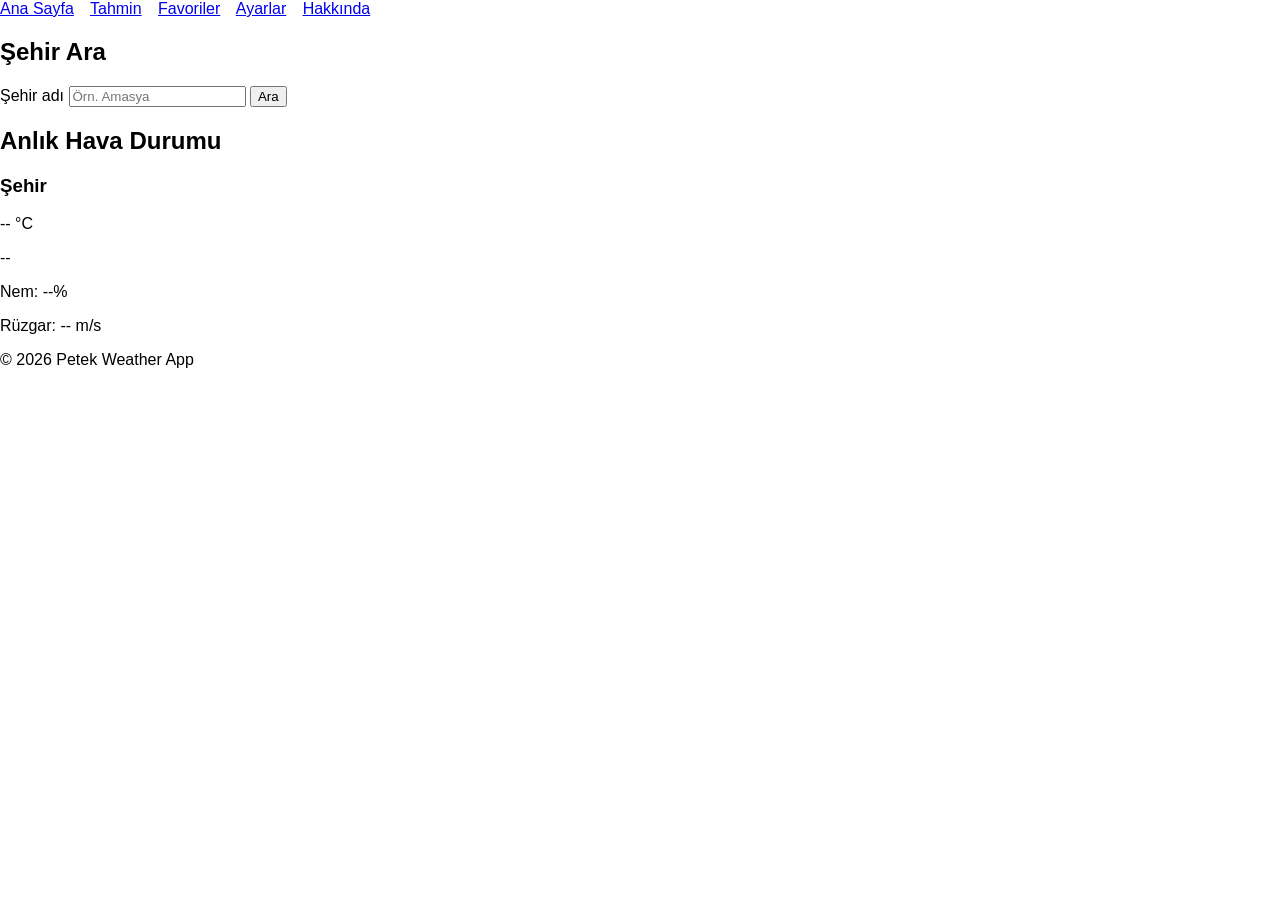
==== weather-app/index.html @ 58f09815 "Hafta 2: ortak menü ve tüm sayfaların semantik iskeleti" ====
<!DOCTYPE html>
<html lang="tr">
<head>
  <meta charset="UTF-8">
  <meta name="viewport" content="width=device-width, initial-scale=1.0">
  <title>Ana Sayfa | Petek Hava Durumu</title>
  <link rel="stylesheet" href="css/style.css">
</head>
<body>
  <header>
    <nav>
      <a href="index.html">Ana Sayfa</a>
      <a href="tahmin.html">Tahmin</a>
      <a href="favoriler.html">Favoriler</a>
      <a href="ayarlar.html">Ayarlar</a>
      <a href="hakkinda.html">Hakkında</a>
    </nav>
  </header>

  <main>
    <section id="arama">
      <h2>Şehir Ara</h2>
      <form id="arama-formu">
        <label for="sehir">Şehir adı</label>
        <input type="text" id="sehir" name="sehir" placeholder="Örn. Amasya">
        <button type="submit">Ara</button>
      </form>
    </section>

    <section id="anlik-hava">
      <h2>Anlık Hava Durumu</h2>
      <article id="hava-karti">
        <h3 id="sehir-adi">Şehir</h3>
        <p id="sicaklik">-- °C</p>
        <p id="aciklama">--</p>
        <p id="nem">Nem: --%</p>
        <p id="ruzgar">Rüzgar: -- m/s</p>
      </article>
    </section>

  </main>

  <footer>
    <p>© 2026 Petek Weather App</p>
  </footer>

  <script src="config.js"></script>
  <script src="js/script.js"></script>
</body>
</html>
---- weather-app/css/style.css ----
body {
  font-family: Arial, sans-serif;
  margin: 0;
}

nav a {
  margin-right: 12px;
}
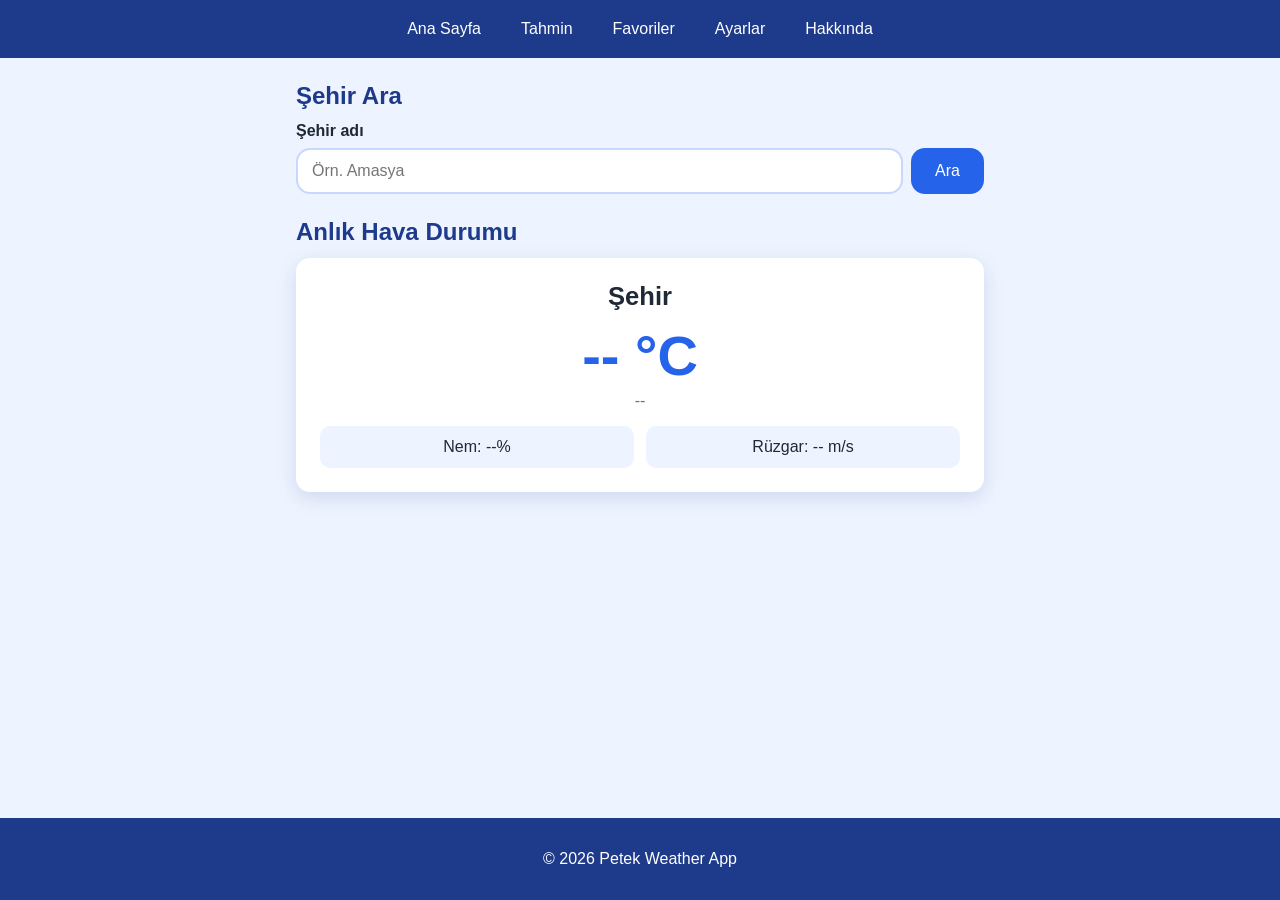
==== commit 20bea7ce: "Hafta 3: harici CSS, Flexbox/Grid, hava durumu kartı" ====
--- a/weather-app/index.html
+++ b/weather-app/index.html
@@ -27,16 +27,18 @@
       </form>
     </section>
 
-    <section id="anlik-hava">
-      <h2>Anlık Hava Durumu</h2>
-      <article id="hava-karti">
-        <h3 id="sehir-adi">Şehir</h3>
-        <p id="sicaklik">-- °C</p>
-        <p id="aciklama">--</p>
-        <p id="nem">Nem: --%</p>
-        <p id="ruzgar">Rüzgar: -- m/s</p>
-      </article>
-    </section>
+<section id="anlik-hava">
+  <h2>Anlık Hava Durumu</h2>
+  <article id="hava-karti">
+    <h3 id="sehir-adi">Şehir</h3>
+    <p id="sicaklik">-- °C</p>
+    <p id="aciklama">--</p>
+    <div class="detaylar">
+      <p id="nem">Nem: --%</p>
+      <p id="ruzgar">Rüzgar: -- m/s</p>
+    </div>
+  </article>
+</section>
 
   </main>
 
--- a/weather-app/css/style.css
+++ b/weather-app/css/style.css
@@ -1,9 +1,142 @@
+:root {
+  --ana-renk: #2563eb;
+  --koyu-renk: #1e3a8a;
+  --arka-plan: #eef4ff;
+  --yazi-renk: #1f2937;
+  --soluk-yazi: #6b7280;
+  --kose: 14px;
+}
+
+* {
+  box-sizing: border-box;
+}
 
 body {
+  margin: 0;
+  min-height: 100vh;
+  display: flex;
+  flex-direction: column;
   font-family: Arial, sans-serif;
-  margin: 0;
+  color: var(--yazi-renk);
+  background: var(--arka-plan);
+}
+
+
+header {
+  background: var(--koyu-renk);
+}
+
+nav {
+  display: flex;
+  justify-content: center;
+  flex-wrap: wrap;
+  gap: 8px;
+  padding: 12px;
 }
 
 nav a {
-  margin-right: 12px;
+  color: #ffffff;
+  text-decoration: none;
+  padding: 8px 16px;
+  border-radius: 999px;
 }
+
+nav a:hover {
+  background: var(--ana-renk);
+}
+
+
+main {
+  flex: 1;
+  width: 100%;
+  max-width: 720px;
+  margin: 0 auto;
+  padding: 24px 16px;
+  display: flex;
+  flex-direction: column;
+  gap: 24px;
+}
+
+h2 {
+  margin: 0 0 12px;
+  color: var(--koyu-renk);
+}
+
+#arama-formu {
+  display: flex;
+  flex-wrap: wrap;
+  gap: 8px;
+}
+
+#arama-formu label {
+  flex-basis: 100%;
+  font-weight: bold;
+}
+
+#arama-formu input {
+  flex: 1;
+  min-width: 160px;
+  padding: 12px 14px;
+  font-size: 1rem;
+  border: 2px solid #c7d7fe;
+  border-radius: var(--kose);
+}
+
+#arama-formu button {
+  padding: 12px 24px;
+  font-size: 1rem;
+  color: #ffffff;
+  background: var(--ana-renk);
+  border: none;
+  border-radius: var(--kose);
+  cursor: pointer;
+}
+
+#arama-formu button:hover {
+  background: var(--koyu-renk);
+}
+
+#hava-karti {
+  padding: 24px;
+  text-align: center;
+  background: #ffffff;
+  border-radius: var(--kose);
+  box-shadow: 0 6px 20px rgba(30, 58, 138, 0.15);
+}
+
+#sehir-adi {
+  margin: 0;
+  font-size: 1.6rem;
+}
+
+#sicaklik {
+  margin: 12px 0 4px;
+  font-size: 3.5rem;
+  font-weight: bold;
+  color: var(--ana-renk);
+}
+
+#aciklama {
+  margin: 0 0 16px;
+  color: var(--soluk-yazi);
+}
+
+.detaylar {
+  display: grid;
+  grid-template-columns: 1fr 1fr;
+  gap: 12px;
+}
+
+.detaylar p {
+  margin: 0;
+  padding: 12px;
+  background: var(--arka-plan);
+  border-radius: 10px;
+}
+
+footer {
+  padding: 16px;
+  text-align: center;
+  color: #ffffff;
+  background: var(--koyu-renk);
+}
